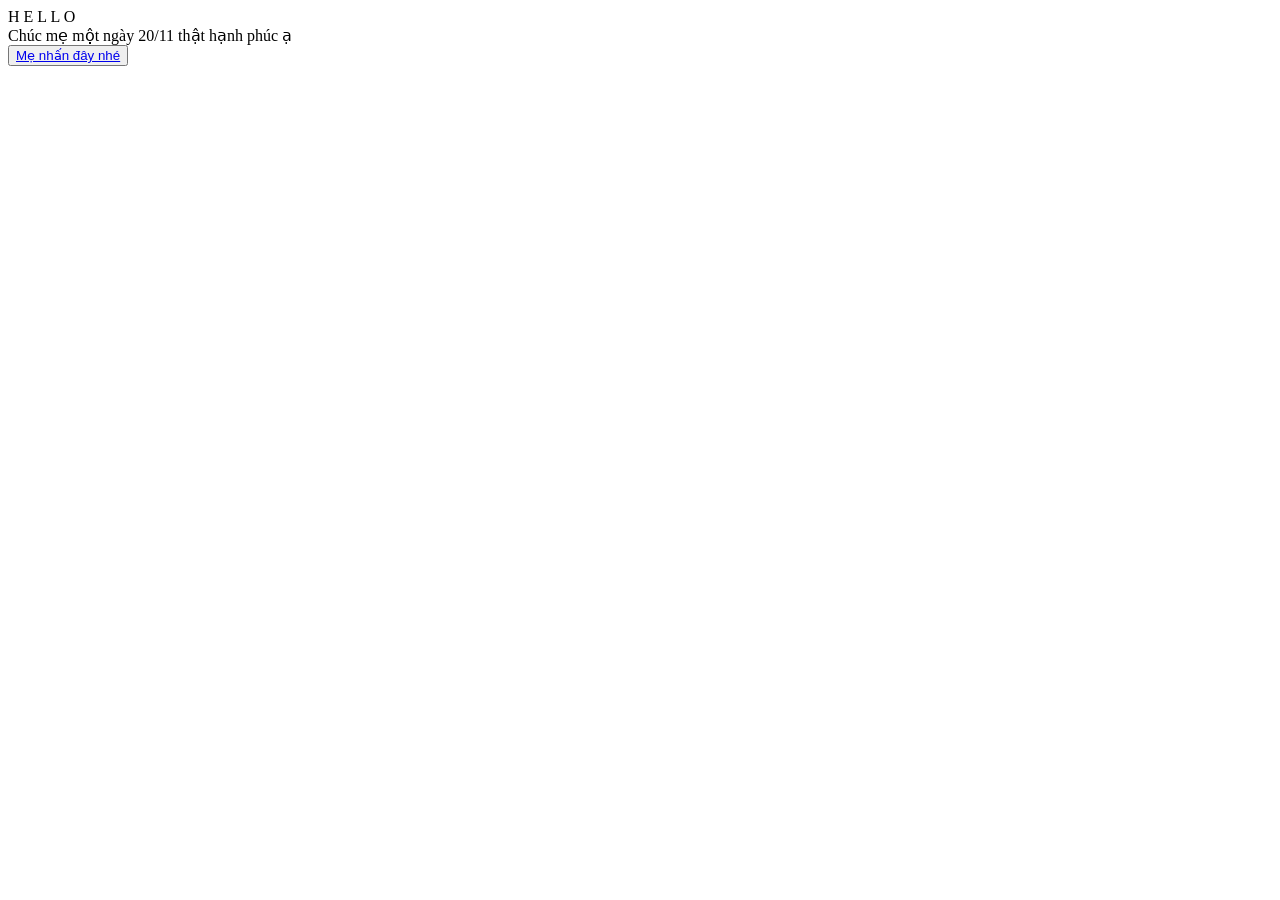
==== index.html @ 5b5583ca "Add files via upload" ====
<!DOCTYPE html>
<html lang="en">
<head>
    <meta charset="UTF-8">
    <meta http-equiv="X-UA-Compatible" content="IE=edge">
    <meta name="viewport" content="width=device-width, initial-scale=1.0">
    <link rel="stylesheet" href="./style.css">
    <link rel="icon" href="./flowers.png" type="image/x-icon">
    <title>Flowers</title>
</head>
<body>
    <div class="greetings">
    <!-- silahkan menambah kata sesuai keinginan dengan <span>text...</span -->
        <span>H</span>
        <span>E</span>
        <span>L</span>
        <span>L</span>
        <span>O</span>
    </div>
    <div class="description">
        <span>Chúc mẹ một ngày 20/11 thật hạnh phúc ạ</span>
    </div>
    <div class="button">
        <button>
            <a href="flower.html">Mẹ nhấn đây nhé</a>
        </button>
        
    </div>
</body>
</html>
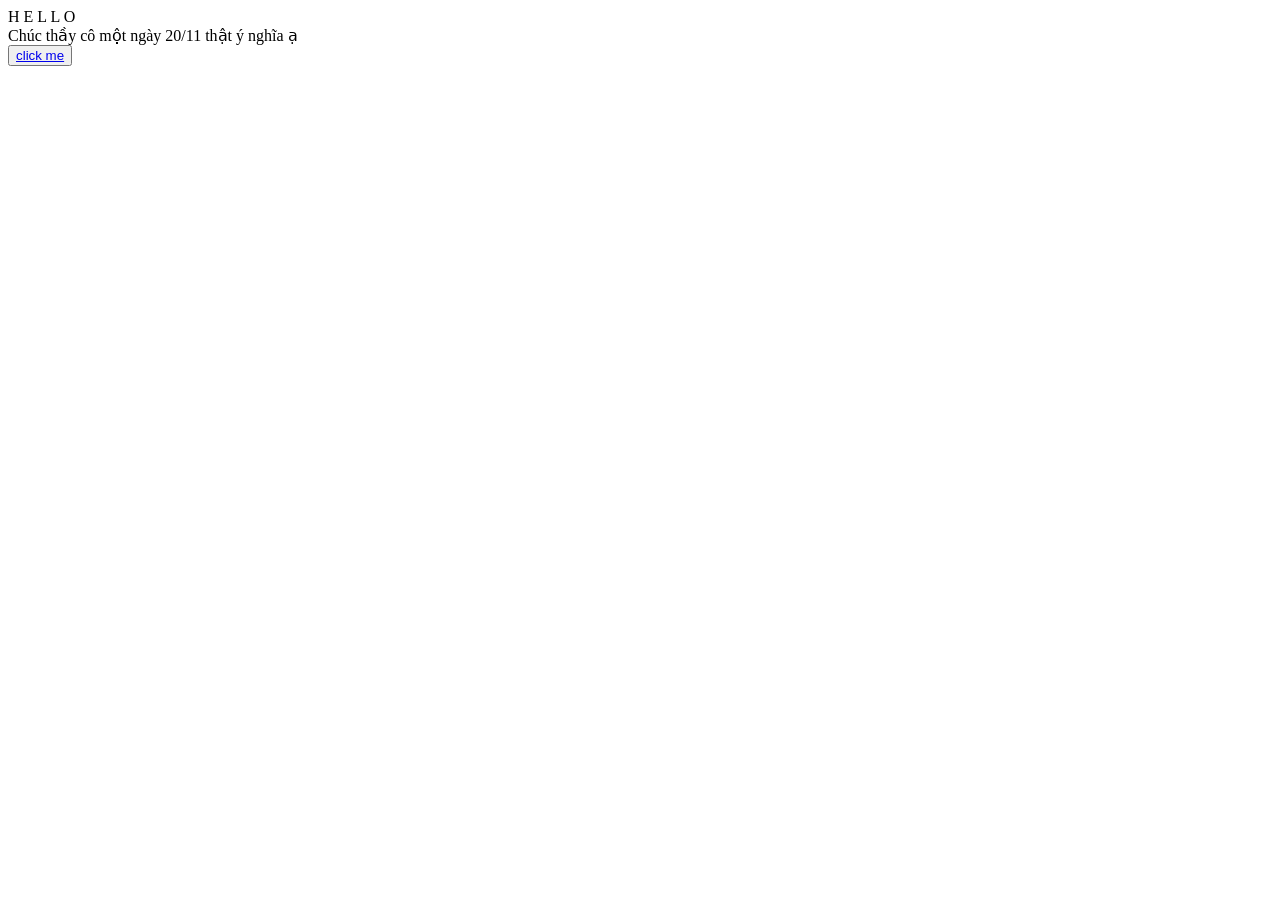
==== commit e00605d7: "Update index.html" ====
--- a/index.html
+++ b/index.html
@@ -18,13 +18,13 @@
         <span>O</span>
     </div>
     <div class="description">
-        <span>Chúc mẹ một ngày 20/11 thật hạnh phúc ạ</span>
+        <span>Chúc thầy cô  một ngày 20/11 thật ý nghĩa  ạ</span>
     </div>
     <div class="button">
         <button>
-            <a href="flower.html">Mẹ nhấn đây nhé</a>
+            <a href="flower.html">click me</a>
         </button>
         
     </div>
 </body>
-</html>+</html>
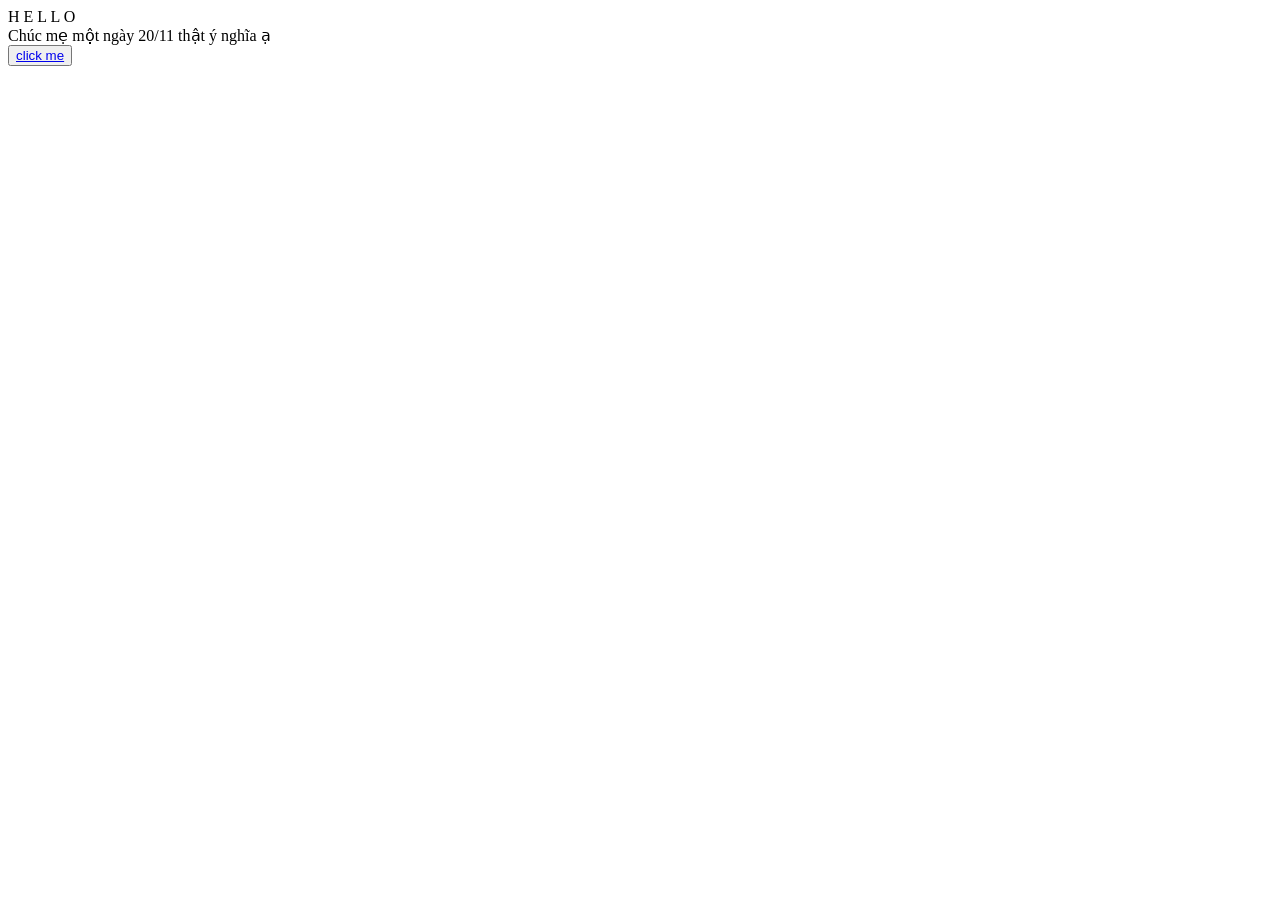
==== commit 1a55d5b7: "Update index.html" ====
--- a/index.html
+++ b/index.html
@@ -18,7 +18,7 @@
         <span>O</span>
     </div>
     <div class="description">
-        <span>Chúc thầy cô  một ngày 20/11 thật ý nghĩa  ạ</span>
+        <span>Chúc mẹ  một ngày 20/11 thật ý nghĩa  ạ</span>
     </div>
     <div class="button">
         <button>
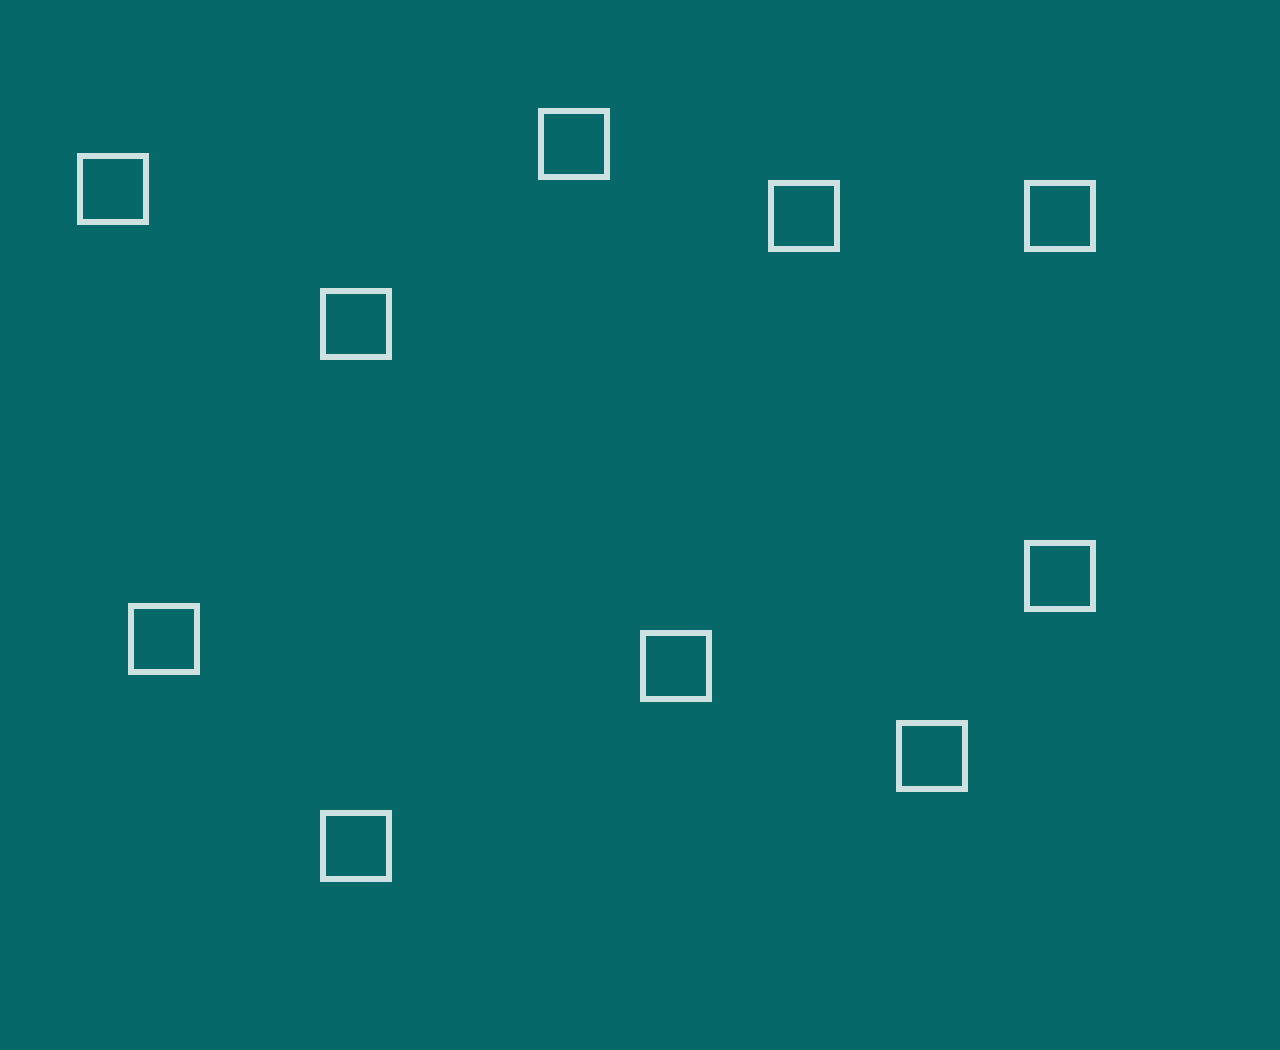
==== commit 5401b01b: "Add files via upload" ====
--- a/index.html
+++ b/index.html
@@ -1,30 +1,213 @@
-<!DOCTYPE html>
-<html lang="en">
-<head>
-    <meta charset="UTF-8">
-    <meta http-equiv="X-UA-Compatible" content="IE=edge">
-    <meta name="viewport" content="width=device-width, initial-scale=1.0">
-    <link rel="stylesheet" href="./style.css">
-    <link rel="icon" href="./flowers.png" type="image/x-icon">
-    <title>Flowers</title>
-</head>
-<body>
-    <div class="greetings">
-    <!-- silahkan menambah kata sesuai keinginan dengan <span>text...</span -->
-        <span>H</span>
-        <span>E</span>
-        <span>L</span>
-        <span>L</span>
-        <span>O</span>
-    </div>
-    <div class="description">
-        <span>Chúc mẹ  một ngày 20/11 thật ý nghĩa  ạ</span>
-    </div>
-    <div class="button">
-        <button>
-            <a href="flower.html">click me</a>
-        </button>
-        
-    </div>
-</body>
-</html>
+<!DOCTYPE html>
+<html>
+<head>
+	<meta charset="utf-8">
+	 <meta name="viewport" content="width=device-width, initial-scale=1.0">
+	<title>index</title>  
+	<script src="vara.min.js"></script>
+
+  <style >
+	*{
+		padding: 0;
+		margin: 0;
+
+	}
+	body{
+    background: linear-gradient(0.25turn, rgb(6, 104, 104), rgb(6, 104, 104));
+		background-size: cover;
+		background-position: center;
+		height: 100vh;
+		overflow: hidden;
+		color: black;
+
+
+	}
+	#container{
+		width: 80%;
+		margin: 20px auto;
+		min-height: 650px;
+		margin-top: 150px;
+    color: black;
+	}
+	@media screen and (max-width: 400px) {
+		#container {
+			width: 100%;
+			margin:50% auto;
+			min-height: 800px;
+		}
+
+}
+.wrapper{
+  position: fixed;
+}
+.box div{
+  position: fixed;
+  width: 60px;
+  height: 60px;
+  background-color:transparent;
+  border: 6px solid rgba(255,255,255,0.8);
+}
+.box div:nth-child(1){
+  top: 12%;
+  left: 42%;
+  animation: animate 10s linear infinite;
+}
+.box div:nth-child(2){
+  top: 70%;
+  left: 50%;
+  animation: animate 7s linear infinite;
+}
+.box div:nth-child(3){
+  top: 17%;
+  left: 6%;
+  animation: animate 9s linear infinite;
+}
+.box div:nth-child(4){
+  top: 20%;
+  left: 60%;
+  animation: animate 10s linear infinite;
+}
+.box div:nth-child(5){
+  top: 67%;
+  left: 10%;
+  animation: animate 6s linear infinite;
+}
+.box div:nth-child(6){
+  top: 80%;
+  left: 70%;
+  animation: animate 12s linear infinite;
+}
+.box div:nth-child(7){
+  top: 60%;
+  left: 80%;
+  animation: animate 15s linear infinite;
+}
+.box div:nth-child(8){
+  top: 32%;
+  left: 25%;
+  animation: animate 16s linear infinite;
+}
+.box div:nth-child(9){
+  top: 90%;
+  left: 25%;
+  animation: animate 9s linear infinite;
+}
+.box div:nth-child(10){
+  top: 20%;
+  left: 80%;
+  animation: animate 5s linear infinite;
+}
+@keyframes animate{
+  0%{
+    transform: scale(0) translateY(0) rotate(0);
+    opacity: 1;
+  }
+  100%{
+    transform: scale(1.3) translateY(-90px) rotate(360deg);
+    opacity: 0;
+  }
+}
+</style>
+</head>
+<body>
+
+<audio autoplay src="jaz1.mp3"></audio>
+  <div id="container"></div>
+  <a href="" class="hidden"></a>
+  	<div class="wrapper">
+    <div class="box">
+    <div></div>
+    <div></div>
+    <div></div>
+    <div></div>
+    <div></div>
+    <div></div>
+    <div></div>
+    <div></div>
+    <div></div>
+    <div></div>
+    </div>
+  </div>
+ <script>
+  	var fontSize = 40;
+  	if (window.screen.width > 700) 
+  		fontSize = 55 ;
+  	else if (window.screen.width > 1200)
+  		fontSize = 80; 
+  	var vara = new Vara(
+  		"#container",
+  		"https://raw.githubusercontent.com/akzhy/Vara/master/fonts/Satisfy/SatisfySL.json",
+  		[
+  			{
+  				text : "Bersama mu",
+  				y: 150,
+         	 	delay : 900,
+  				fromCurrentPosition: {y:false},
+  				duration:1700
+  		},
+  		{
+  			text : "Ku akan dicintai dengan tulus",
+  			y: 150,
+  			fromCurrentPosition: {y:false},
+  			delay:1000,
+  			duration:2000
+  		},
+		{
+  			text : "Tanpa ragu ",
+  			y: 150,
+  			fromCurrentPosition: {y:false},
+  			delay:800,
+  			duration:1500
+  		},
+		{
+  			text : "ku akan memberikan cintaku",
+  			y: 150,
+  			fromCurrentPosition: {y:false},
+  			delay:1000,
+  			duration:2200
+  		},
+		{
+  			text : "Bersamaku kamu tak akan sendu",
+  			y: 150,
+  			fromCurrentPosition: {y:false},
+  			delay:1000,
+  			duration:3300
+  		},
+		{
+  			text : "Yakinkan kamu",
+  			y: 150,
+  			fromCurrentPosition: {y:false},
+  			delay:1500,
+  			duration:1800
+  		},
+		{
+  			text : "aku yang terbaik untukmu",
+  			y: 150,
+  			fromCurrentPosition: {y:false},
+  			delay:1000,
+  			duration:3200
+  		},
+  		],
+
+  			{
+  				strokeWidth: 2,
+  				color:"#fff",
+  				fontSize:fontSize,
+  				textAlign:"center"
+  			}
+  		);
+  	vara.ready(function(){
+  		var erase = true;
+  		vara.animationEnd(function(i, o){
+  			if (i == "no_erase") erase = false; 
+  			if (erase) {
+  				o.container.style.transition = 
+  				"opacity 1s 1s";
+  				o.container.style.opacity = 0;
+  			}
+  		});
+  	});
+
+  </script>
+</body>
+</html>
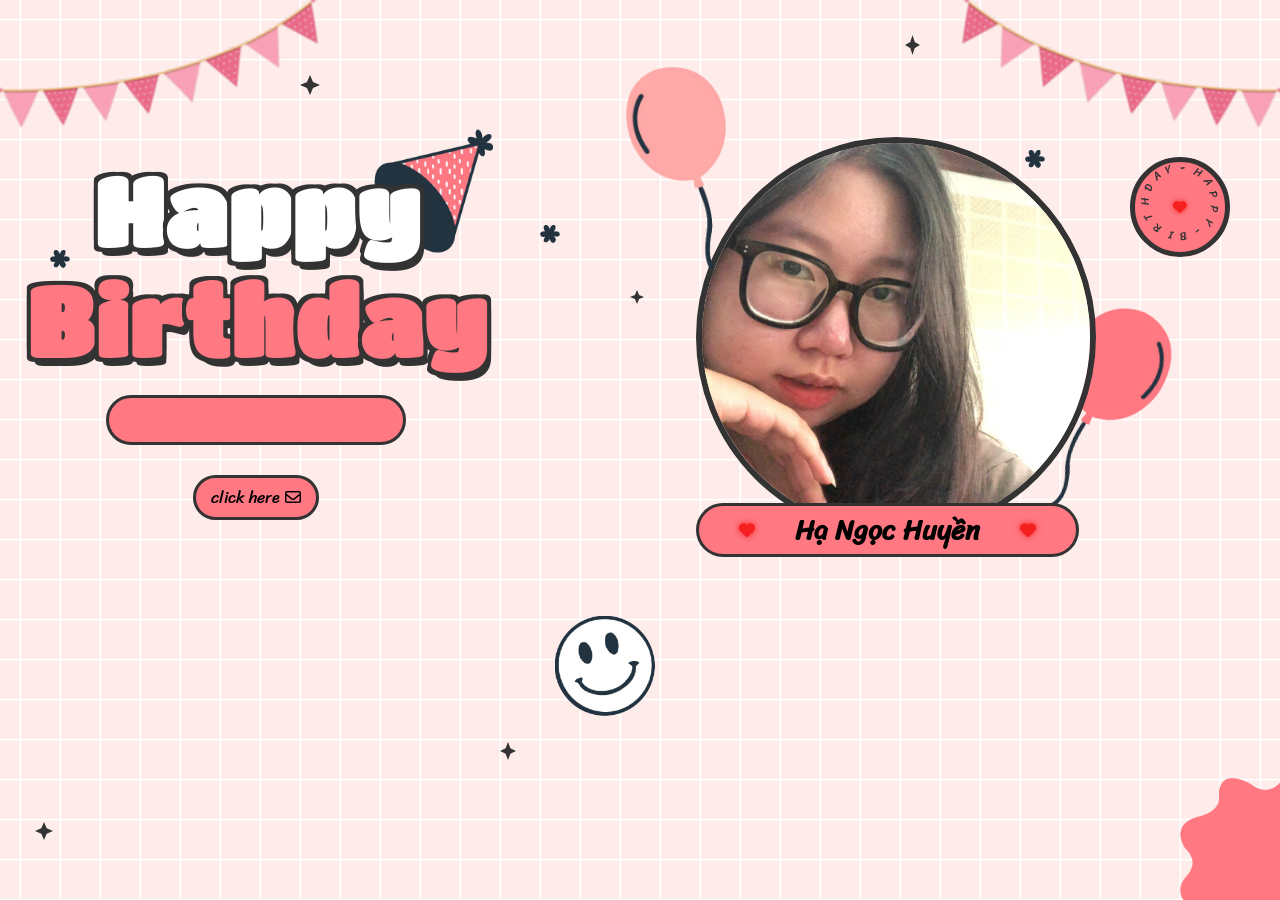
==== commit a54ef071: "Add files via upload" ====
--- a/index.html
+++ b/index.html
@@ -1,213 +1,267 @@
 <!DOCTYPE html>
-<html>
+<html lang="en">
 <head>
-	<meta charset="utf-8">
-	 <meta name="viewport" content="width=device-width, initial-scale=1.0">
-	<title>index</title>  
-	<script src="vara.min.js"></script>
-
-  <style >
-	*{
-		padding: 0;
-		margin: 0;
-
-	}
-	body{
-    background: linear-gradient(0.25turn, rgb(6, 104, 104), rgb(6, 104, 104));
-		background-size: cover;
-		background-position: center;
-		height: 100vh;
-		overflow: hidden;
-		color: black;
-
-
-	}
-	#container{
-		width: 80%;
-		margin: 20px auto;
-		min-height: 650px;
-		margin-top: 150px;
-    color: black;
-	}
-	@media screen and (max-width: 400px) {
-		#container {
-			width: 100%;
-			margin:50% auto;
-			min-height: 800px;
-		}
-
-}
-.wrapper{
-  position: fixed;
-}
-.box div{
-  position: fixed;
-  width: 60px;
-  height: 60px;
-  background-color:transparent;
-  border: 6px solid rgba(255,255,255,0.8);
-}
-.box div:nth-child(1){
-  top: 12%;
-  left: 42%;
-  animation: animate 10s linear infinite;
-}
-.box div:nth-child(2){
-  top: 70%;
-  left: 50%;
-  animation: animate 7s linear infinite;
-}
-.box div:nth-child(3){
-  top: 17%;
-  left: 6%;
-  animation: animate 9s linear infinite;
-}
-.box div:nth-child(4){
-  top: 20%;
-  left: 60%;
-  animation: animate 10s linear infinite;
-}
-.box div:nth-child(5){
-  top: 67%;
-  left: 10%;
-  animation: animate 6s linear infinite;
-}
-.box div:nth-child(6){
-  top: 80%;
-  left: 70%;
-  animation: animate 12s linear infinite;
-}
-.box div:nth-child(7){
-  top: 60%;
-  left: 80%;
-  animation: animate 15s linear infinite;
-}
-.box div:nth-child(8){
-  top: 32%;
-  left: 25%;
-  animation: animate 16s linear infinite;
-}
-.box div:nth-child(9){
-  top: 90%;
-  left: 25%;
-  animation: animate 9s linear infinite;
-}
-.box div:nth-child(10){
-  top: 20%;
-  left: 80%;
-  animation: animate 5s linear infinite;
-}
-@keyframes animate{
-  0%{
-    transform: scale(0) translateY(0) rotate(0);
-    opacity: 1;
-  }
-  100%{
-    transform: scale(1.3) translateY(-90px) rotate(360deg);
-    opacity: 0;
-  }
-}
-</style>
+    <meta charset="UTF-8">
+    <meta name="viewport" content="width=device-width, initial-scale=1.0">
+    <title>Happy birthday</title>
+    <link rel="stylesheet" href="style.css">
+    <link rel="stylesheet" href="https://cdnjs.cloudflare.com/ajax/libs/font-awesome/6.5.1/css/all.min.css" integrity="sha512-DTOQO9RWCH3ppGqcWaEA1BIZOC6xxalwEsw9c2QQeAIftl+Vegovlnee1c9QX4TctnWMn13TZye+giMm8e2LwA==" crossorigin="anonymous" referrerpolicy="no-referrer" />
+    <script src="https://code.jquery.com/jquery-3.7.1.min.js" integrity="sha256-/JqT3SQfawRcv/BIHPThkBvs0OEvtFFmqPF/lYI/Cxo=" crossorigin="anonymous"></script>
 </head>
 <body>
-
-<audio autoplay src="jaz1.mp3"></audio>
-  <div id="container"></div>
-  <a href="" class="hidden"></a>
-  	<div class="wrapper">
-    <div class="box">
-    <div></div>
-    <div></div>
-    <div></div>
-    <div></div>
-    <div></div>
-    <div></div>
-    <div></div>
-    <div></div>
-    <div></div>
-    <div></div>
+    <div id="wrapper">
+        <div class="flag__birthday">
+            <img src="./images/1.png" alt="" width="350" class="flag__left">
+            <img src="./images/1.png" alt="" width="350" class="flag__right">
+        </div>
+        <div class="content">
+            <div class="left">
+                <div class="title">
+                    <h1 class="happy">
+                        <span style="--t: 4s;">H</span>
+                        <span style="--t: 4.2s;">a</span>
+                        <span style="--t: 4.4s;">p</span>
+                        <span style="--t: 4.6s;">p</span>
+                        <span style="--t: 4.8s;">
+                            y
+                            <div class="hat">
+                                <img src="./images/hat.png" alt="" width="130">
+                            </div>
+                        </span>
+                    </h1>
+                    <h1 class="birthday">
+                        <span style="--t: 5s;">B</span>
+                        <span style="--t: 5.2s;">i</span>
+                        <span style="--t: 5.4s;">r</span>
+                        <span style="--t: 5.6s;">t</span>
+                        <span style="--t: 5.8s;">h</span>
+                        <span style="--t: 6s;">d</span>
+                        <span style="--t: 6.2s;">a</span>
+                        <span style="--t: 6.4s;">y</span>
+                    </h1>
+                    
+                </div>
+                <div class="date__of__birth">
+                    <span></span>
+                </div>
+                <div class="btn">
+                    <button id="btn__letter">
+                        click here
+                        <i class="fa-regular fa-envelope"></i>
+                    </button>
+                </div>
+            </div>
+            <div class="right">
+                <div class="box__account">
+                    <div class="image">
+                        <img src="./images/image.jpg" alt="">
+                    </div>
+                    <div class="name">
+                        <i class="fa-solid fa-heart"></i>
+                        <span>Hạ Ngọc Huyền</span>
+                        <i class="fa-solid fa-heart"></i>
+                    </div>
+                    <div class="balloon_one">
+                        <img width="100px" src="./images/balloon1.png" alt="">
+                    </div>
+                    <div class="balloon_two">
+                        <img width="100px" src="./images/balloon2.png" alt="">
+                    </div>
+                </div>
+                <div class="cricle">
+                    <div class="text__cricle">
+                        <span style="--i: 1;">h</span>
+                        <span style="--i: 2;">a</span>
+                        <span style="--i: 3;">p</span>
+                        <span style="--i: 4;">p</span>
+                        <span style="--i: 5;">y</span>
+                        <span style="--i: 6;">-</span>
+                        <span style="--i: 7;">b</span>
+                        <span style="--i: 8;">i</span>
+                        <span style="--i: 9;">r</span>
+                        <span style="--i: 10;">t</span>
+                        <span style="--i: 11;">h</span>
+                        <span style="--i: 12;">d</span>
+                        <span style="--i: 13;">a</span>
+                        <span style="--i: 14;">y</span>
+                        <span style="--i: 15;">-</span>
+                    </div>
+                    <i class="fa-solid fa-heart"></i>
+                </div>
+                <span class="day">
+                
+                </span>
+                <span class="month"></span>
+            </div>
+        </div>
+        <div class="decorate_star star1" style="--t: 15s;"></div>
+        <div class="decorate_star star2" style="--t: 15.2s;"></div>
+        <div class="decorate_star star3" style="--t: 15.4s;"></div>
+        <div class="decorate_star star4" style="--t: 15.6s;"></div>
+        <div class="decorate_star star5" style="--t: 15.8s;"></div>
+        <div class="decorate_flower--one" style="--t: 15s;">
+            <img width="20" src="./images/decorate_flower.png" alt="">
+        </div>
+        <div class="decorate_flower--two" style="--t: 15.3s;">
+            <img width="20" src="./images/decorate_flower.png" alt="">
+        </div>
+        <div class="decorate_flower--three" style="--t: 15.6s;">
+            <img width="20" src="./images/decorate_flower.png" alt="">
+        </div>
+        <div class="decorate_bottom">
+            <img src="./images/decorate.png" alt="" width="100">
+        </div>
+        <div class="smiley__icon">
+            <img src="./images/smiley_icon.png" alt="" width="100">
+        </div>
+        <div class="box__letter">
+            <div class="letter__border">
+                <div class="letter">
+                    <div class="title__letter">
+                    </div>
+                    <div class="content__letter">
+                        <div class="left">
+                            <img id="heart__letter" src="https://res.cloudinary.com/dzbgqwbtg/image/upload/v1712985584/snapedit_1712985278582_y2vhsv.png" alt="">
+                            <img class="heart heart_1" style="--t: 0.2s" width="20" src="./images/heart.png" alt="">
+                            <img class="heart heart_2" style="--t: 0.4s" width="20" src="./images/heart.png" alt="">
+                            <img class="heart heart_3" style="--t: 0.6s" width="20" src="./images/heart.png" alt="">
+                            <img class="heart heart_4" style="--t: 0.8s" width="20" src="./images/heart.png" alt="">
+                        </div>
+                        <div class="right">
+                            <div class="love__img">
+                                <img src="./images/love.png" alt="" width="220">
+                            </div>
+                            <div class="text__letter">
+                                 <p></p>
+                            </div>
+                            <img id="mewmew" width="80" src="./images/mewmew.gif" alt="">
+                        </div>
+                    </div>
+                </div>
+                <div class="close">
+                    <i class="fa-solid fa-xmark"></i>
+                </div>
+            </div>
+        </div>
     </div>
-  </div>
- <script>
-  	var fontSize = 40;
-  	if (window.screen.width > 700) 
-  		fontSize = 55 ;
-  	else if (window.screen.width > 1200)
-  		fontSize = 80; 
-  	var vara = new Vara(
-  		"#container",
-  		"https://raw.githubusercontent.com/akzhy/Vara/master/fonts/Satisfy/SatisfySL.json",
-  		[
-  			{
-  				text : "Bersama mu",
-  				y: 150,
-         	 	delay : 900,
-  				fromCurrentPosition: {y:false},
-  				duration:1700
-  		},
-  		{
-  			text : "Ku akan dicintai dengan tulus",
-  			y: 150,
-  			fromCurrentPosition: {y:false},
-  			delay:1000,
-  			duration:2000
-  		},
-		{
-  			text : "Tanpa ragu ",
-  			y: 150,
-  			fromCurrentPosition: {y:false},
-  			delay:800,
-  			duration:1500
-  		},
-		{
-  			text : "ku akan memberikan cintaku",
-  			y: 150,
-  			fromCurrentPosition: {y:false},
-  			delay:1000,
-  			duration:2200
-  		},
-		{
-  			text : "Bersamaku kamu tak akan sendu",
-  			y: 150,
-  			fromCurrentPosition: {y:false},
-  			delay:1000,
-  			duration:3300
-  		},
-		{
-  			text : "Yakinkan kamu",
-  			y: 150,
-  			fromCurrentPosition: {y:false},
-  			delay:1500,
-  			duration:1800
-  		},
-		{
-  			text : "aku yang terbaik untukmu",
-  			y: 150,
-  			fromCurrentPosition: {y:false},
-  			delay:1000,
-  			duration:3200
-  		},
-  		],
-
-  			{
-  				strokeWidth: 2,
-  				color:"#fff",
-  				fontSize:fontSize,
-  				textAlign:"center"
-  			}
-  		);
-  	vara.ready(function(){
-  		var erase = true;
-  		vara.animationEnd(function(i, o){
-  			if (i == "no_erase") erase = false; 
-  			if (erase) {
-  				o.container.style.transition = 
-  				"opacity 1s 1s";
-  				o.container.style.opacity = 0;
-  			}
-  		});
-  	});
-
-  </script>
 </body>
-</html>
+<script>
+    let datetxt = "03 - 05 - 2004";
+    let datatxtletter = "Hi bạn, chắc đây là lần đầu tiên sau hơn 4 năm tớ chúc bạn sinh nhật 1 cách tử tế, tớ không biết mqh của chúng ta sẽ đi tới đâu nma thui chúc mừng bạn 2x tuổi có thiệt nhiều tiền và đạt được tất cả điều bạn muốn. Tớ vẫn ở đây thôi (đọc threads tớ càng tốt :))). HPBD nhó!!! ";
+    let titleLetter = "Gửi bạn (special person)";
+    let charArrDate = datetxt.split('');
+    let charArrDateLetter = datatxtletter.split('');
+    let charArrTitle = titleLetter.split('');
+    let currentIndex = 0;
+    let currentIndexLetter = 0;
+    let currentIndexTitle = 0;
+    let date__of__birth = document.querySelector(".date__of__birth span");
+    let text__letter = document.querySelector(".text__letter p");
+    setTimeout(function(){
+        timeDatetxt = setInterval(function(){
+            if(currentIndex < charArrDate.length){
+                date__of__birth.textContent += charArrDate[currentIndex];
+                currentIndex++;
+            }
+            else{
+                let i = document.createElement("i");
+                i.className = "fa-solid fa-star"
+                document.querySelector(".date__of__birth").prepend(i)
+                document.querySelector(".date__of__birth").appendChild(i.cloneNode(true))
+                clearInterval(timeDatetxt)
+            }
+        },100)
+    },12000)
+
+    var intervalContent;
+    var intervalTitle;
+    $("#btn__letter").on("click", function(){
+        $(".box__letter").slideDown()
+        setTimeout(function(){
+            $(".letter__border").slideDown();
+        },1000)
+        setTimeout(function(){
+            intervalTitle = setInterval(function(){
+                if(currentIndexTitle < charArrTitle.length){
+                    document.querySelector(".title__letter").textContent += charArrTitle[currentIndexTitle];
+                    let i = document.createElement("i");
+                    i.className = "fa-solid fa-heart"
+                    document.querySelector(".title__letter").appendChild(i)
+                    currentIndexTitle++;
+                }
+                else{
+                    clearInterval(intervalTitle)
+                }
+            },100)
+        },2000)
+        setTimeout(function(){
+            document.querySelector("#heart__letter").classList.add("animationOp");
+            document.querySelector(".love__img").classList.add("animationOp");
+            document.querySelector("#mewmew").classList.add("animationOp");
+        },2800)
+        setTimeout(function(){
+            document.querySelectorAll(".heart").forEach((item)=>{
+                item.classList.add("animation")
+            })
+        },3500)
+        setTimeout(function(){
+            intervalContent = setInterval(function(){
+                if(currentIndexLetter < charArrDateLetter.length){
+                    text__letter.textContent += charArrDateLetter[currentIndexLetter];
+                    currentIndexLetter++;
+                }
+                else{
+                    clearInterval(intervalContent)
+                }
+            },50)
+        },6000)
+    })
+    $(".close").on("click", function(){
+        clearInterval(intervalContent)
+        document.querySelector(".title__letter").textContent = "";
+        text__letter.textContent = "";
+        currentIndexLetter = 0
+        currentIndexTitle = 0
+        document.querySelector("#heart__letter").classList.remove("animationOp");
+        document.querySelector(".love__img").classList.remove("animationOp");
+        document.querySelector("#mewmew").classList.remove("animationOp");
+        document.querySelectorAll(".heart").forEach((item)=>{
+                item.classList.remove("animation")
+            })
+        $(".box__letter").slideUp();
+        $(".letter__border").slideUp();
+    })
+
+
+    //mobile
+
+    function mobile(){
+        const app = {
+            timeout: function(txt, dom){
+                let currentIndex = 0;
+                let charArr = txt.split('')
+                intervalMobile = setInterval(function(){
+                    if(currentIndex < charArr.length){
+                        dom.textContent += charArr[currentIndex];
+                        currentIndex++;
+                    }
+                    else{
+                        clearInterval(intervalMobile)
+                    }
+                },200)
+            }
+        }
+        return app
+    }
+    const fcMobile = mobile()
+    if(window.innerWidth < 768){
+        setTimeout(()=>{
+            fcMobile.timeout("03", document.querySelector(".day"))
+        },5000)
+        setTimeout(()=>{
+            fcMobile.timeout("05", document.querySelector(".month"))
+        },6000)
+    }
+    
+</script>
+</html>
--- a/style.css
+++ b/style.css
@@ -0,0 +1,818 @@
+@import url('https://fonts.googleapis.com/css2?family=Coiny&family=Titan+One&display=swap');
+@import url('https://fonts.googleapis.com/css2?family=Nerko+One&family=Sriracha&display=swap');
+@import url('https://fonts.googleapis.com/css2?family=Dancing+Script:wght@700&display=swap');
+*{
+    padding: 0;
+    margin: 0;
+    box-sizing: border-box;
+}
+:root{
+    --color-pink: #feecea;
+    --color-white: #fff;
+    --color-black: #333;
+    --color-text-pink: #ff7882;
+    --color-heart: #F61F1F;
+    --color-bg-letter: #fff8e4;
+    --color-border: #DACCBF;
+}
+html{
+    height: 100%;
+}
+body {
+    position: relative;
+    font-size: 16px;
+    margin: 0;
+    padding: 0;
+    height: 100%;
+    background-image:linear-gradient(var(--color-pink), var(--color-pink));
+}
+#wrapper{
+    position: relative;
+    background-color: transparent;
+    background-image: linear-gradient(0deg, transparent 24%, rgba(255, 255, 255, 1) 25%, rgba(255, 255, 255, 1) 26%, transparent 27%, transparent 74%, rgba(255, 255, 255, 1) 75%, rgba(255, 255, 255, 1) 76%, transparent 77%, transparent), linear-gradient(90deg, transparent 24%, rgba(255, 255, 255, 1) 25%, rgba(255, 255, 255,1) 26%, transparent 27%, transparent 74%, rgba(255, 255, 255, 1) 75%, rgba(255, 255, 255, 1) 76%, transparent 77%, transparent);
+    height:100%;
+    background-size:80px 80px;
+    overflow: hidden;
+    z-index: 1;
+}
+.flag__birthday{
+    display: flex;
+    justify-content: space-between;
+    transform: translateY(-200px);
+    animation: translateYFlag 1.5s 2s forwards;
+}
+@keyframes translateYFlag{
+    to{
+        transform: translateY(-10px);
+    }
+}
+.flag__birthday .flag__left{
+    transform: rotate(-10deg) translate(-20px,30px);
+}
+.flag__birthday .flag__right{
+    transform: rotate(10deg) translate(20px,30px) scaleX(-1);
+}
+.content{
+    width: 100%;
+    position: relative;
+    display: flex;
+    padding-top: 3rem;
+}
+.content .left, .content .right{
+    position: relative;
+    display: flex;
+    flex-direction: column;
+    justify-content: center;
+    align-items: center;
+}
+.content .left{
+    width: 40%;
+}
+.content .right{
+    width: 60%;
+}
+.left .btn{
+    transform: scale(0);
+    animation: scaleCricle 2s 16s forwards ease-in-out;
+}
+#btn__letter{
+    position: relative;
+    margin-top: 30px;
+    background-color: var(--color-text-pink);
+    outline: none;
+    padding: 5px 15px;
+    font-size: 1rem;
+    border-radius: 50px;
+    border: 3px solid var(--color-black);
+    font-family: "Sriracha", cursive;
+    display: flex;
+    align-items: center;
+    justify-content: center;
+    cursor: pointer;
+    z-index: 2;
+    transform: scale(1);
+    transition: all .5s ease-in-out;
+}
+#btn__letter:active{
+    transform: scale(0.7);
+}
+#btn__letter i{
+    margin-left: 5px;
+}
+#btn__letter:hover{
+    border-color: var(--color-heart);
+    background-color: var(--color-heart);
+    color: #fff;
+    box-shadow: rgba(0, 0, 0, 0.24) 0px 3px 8px;
+}
+
+#btn__letter:hover i{
+    animation: rotateHeart 1s infinite linear;
+}
+@keyframes rotateHeart{
+    0%,50%, 100%{
+        transform: rotate(0deg);
+    }
+    25%{
+        transform: rotate(12deg);
+    }
+    75%{
+        transform: rotate(-12deg);
+    }
+}
+.title{
+    position: relative;
+    width: 100%;
+    display: flex;
+    justify-content: center;
+    font-family: "Titan One", sans-serif;
+    font-size: 3rem;
+    flex-direction: column;
+    perspective: 1000px;
+}
+.title .happy, .title .birthday{
+    position: relative;
+    text-shadow: 4px 4px var(--color-black), 
+                -4px 4px var(--color-black), 
+                4px -4px var(--color-black), 
+                -4px -4px var(--color-black), 
+                4px 8px 0 var(--color-black);
+    font-weight: bold;
+    display: flex;
+    justify-content: center;
+}
+.title .happy{
+    color: var(--color-white);
+}
+.title .happy span, .title .birthday span{
+    transform: translateY(50px);
+    opacity: 0;
+    visibility: hidden;
+    animation: txtTranslateY .5s var(--t) forwards;
+}
+@keyframes txtTranslateY{
+    100%{
+        transform: translateY(0);
+        opacity: 1;
+        visibility: visible;
+    }
+}
+.title .birthday{
+    color: var(--color-text-pink);
+}
+
+.title .hat{
+    position: absolute;
+    right: -80px;
+    top: -350px;
+    transform: rotate(-40deg);
+    z-index: -1;
+    animation: topHat 4s 7s forwards ease;
+}
+@keyframes topHat{
+    20%, 30%{
+        top: -30px;
+        transform-origin: left;
+        transform: rotate(-40deg);
+    }
+    35%, 100%{
+        top: -30px;
+        transform: rotate(0deg);
+    }
+}
+.date__of__birth, .name{
+    display: flex;
+    justify-content:space-around;
+    align-items: center;
+    background-color: var(--color-text-pink);
+    border-radius: 50px;
+    margin-top: 20px;
+    font-family: "Sriracha", cursive;
+    
+}
+.date__of__birth{
+    border: 3px solid var(--color-black);
+    position: relative;
+    transform: translateY(-100px);
+    z-index: -1;
+    opacity: 0;
+    visibility: hidden;
+    width: 0px;
+    animation: dateOfBirth 5s 9s forwards;
+}
+@keyframes dateOfBirth{
+    20%,40%{
+        width: 0px;
+        height: 0;
+        transform: translateY(0px);
+        opacity: 1;
+        visibility: visible;
+    }
+    45%{
+        transform: translateY(0px);
+        opacity: 1;
+        visibility: visible;
+        width: 300px;
+        height: 0px;
+    }
+    50%,100%{
+        transform: translateY(0px);
+        opacity: 1;
+        visibility: visible;
+        width: 300px;
+        height: 50px;
+    }
+}
+.name{
+    position: absolute;
+    padding: 0px 40px;
+    bottom: -20px;
+    border: 3px solid var(--color-black);
+}
+.date__of__birth span, .name span{
+    font-weight: bold;
+    margin: 0px 40px;
+}
+.date__of__birth span{
+    font-size: 1.2rem;
+}
+.name span{
+    font-size: 1.7rem;
+}
+.right .box__account{
+    position: relative;
+    transform: translateY(700px);
+    animation: topBoxImage 8s 7s forwards ease-in;
+}
+@keyframes topBoxImage{
+    to{
+        transform: translateY(0);
+    }
+}
+.content .right .image{
+    position: relative;
+    width: 400px;
+    height: 400px;
+    border-radius: 50%;
+    overflow: hidden;
+    display: flex;
+    align-items: center;
+    border: 6px solid var(--color-black);
+}
+.content .right .image img{
+    width: 100%;
+    object-fit: cover;
+
+}
+.cricle{
+    position: absolute;
+    top: 20px;
+    right: 50px;
+    display: flex;
+    justify-content: center;
+    align-items: center;
+    transform: scale(0);
+    animation: scaleCricle 3s 15s forwards ease-in-out;
+}
+@keyframes scaleCricle {
+    0%{
+        transform: scale(0);
+    }
+    10%{
+        transform: scale(1.3);
+    }
+    20%{
+        transform: scale(0.7);
+    }
+    30%,100%{
+        transform: scale(1);
+    }
+
+}
+.text__cricle{
+    width: 100px;
+    height: 100px;
+    background-color: var(--color-text-pink);
+    border-radius: 50%;
+    border: 5px solid var(--color-black);
+    display: flex;
+    justify-content: center;
+    align-items: center;
+    animation: rotateCricle 5s linear infinite;
+}
+@keyframes rotateCricle{
+    to{
+        transform: rotate(360deg);
+    }
+}
+.text__cricle span{
+    top: 0%;
+    left: 50%;
+    position: absolute;
+    color: var(--color-black);
+    transform: rotate(calc(var(--i) * 24deg));
+    transform-origin: 0 45px;
+    font-family: "Sriracha", cursive;
+    text-transform: uppercase;
+    font-size: 0.7rem;
+}
+.fa-heart{
+    color: var(--color-heart);
+    filter: drop-shadow(0 0 3px var(--color-heart));
+    animation: scaleHeart 1s infinite linear;
+}
+.cricle .fa-heart{
+    position: absolute;
+    transform: scale(0.85);
+}
+@keyframes scaleHeart{
+    50%{
+        transform: scale(1.2);
+    }
+}
+.right .balloon_one{
+    position: absolute;
+    top: -70px;
+    left: -70px;
+    animation: balloon1 2s infinite linear;
+}
+@keyframes balloon1{
+    0%, 50%,100%{
+        transform-origin: bottom right;
+        transform: rotate(0deg);
+    }
+    25%{
+        transform-origin: bottom right;
+        transform: rotate(3deg);
+    }
+    75%{
+        transform-origin: bottom right;
+        transform: rotate(-3deg);
+    }
+}
+.right .balloon_two{
+    position: absolute;
+    top: 170px;
+    right: -65px;
+    z-index: -1;
+    transform: rotate(10deg);
+    animation: balloon2 2s infinite linear;
+}
+@keyframes balloon2 {
+    0%,50%,100%{
+        transform-origin: bottom left;
+        transform: rotate(10deg);
+    }
+    25%{
+        transform-origin: bottom left;
+        transform: rotate(7deg);
+    }
+    75%{
+        transform-origin: bottom left;
+        transform: rotate(13deg);
+    }
+}
+
+.decorate_star{
+    position: absolute;
+    transform: scale(0);
+    background-color: var(--color-black);
+    clip-path: polygon(0 50%, 35% 35%, 50% 0, 65% 35%, 100% 50%, 65% 65%, 50% 100%, 35% 65%);
+    animation: scaleCricle 3s var(--t) forwards, 
+            scaleStar 2s 16s infinite ease-in-out;
+}
+.decorate_star.star1{
+    width: 20px;
+    height: 20px;
+    top: 75px;
+    left: 300px;
+}
+.decorate_star.star2{
+    width: 15px;
+    height: 20px;
+    top: 35px;
+    right: 360px;
+}
+.decorate_star.star3{
+    width: 14px;
+    height: 14px;
+    top: 290px;
+    left: 630px;
+}
+.decorate_star.star4{
+    width: 18px;
+    height: 18px;
+    bottom: 60px;
+    left: 35px;
+}
+.decorate_star.star5{
+    width: 16px;
+    height: 18px;
+    bottom: 140px;
+    left: 500px;
+}
+@keyframes scaleStar {
+    25%{
+        transform: scale(0.8);
+    }
+    50%{
+        transform: scale(1.1);
+    }
+}
+.decorate_bottom{
+    position: absolute;
+    right: 0;
+    bottom: -10px;
+}
+.decorate_flower--one{
+    position: absolute;
+    top: 250px;
+    left: 50px;
+    transform: scale(0);
+    animation: scaleCricle 3s var(--t) forwards ease-in-out;
+}
+.decorate_flower--two{
+    position: absolute;
+    top: 225px;
+    left: 540px;
+    transform: scale(0);
+    animation: scaleCricle 3s var(--t) forwards ease-in-out;
+}
+.decorate_flower--three{
+    position: absolute;
+    top: 150px;
+    right: 235px;
+    transform: scale(0);
+    animation: scaleCricle 3s var(--t) forwards ease-in-out;
+}
+.smiley__icon{
+    position: absolute;
+    bottom: 180px;
+    left: 555px;
+    transform: scale(0);
+    animation: scaleCricle 3s 15s forwards ease-in-out;
+}
+
+
+.box__letter{
+    position: fixed;
+    top: 0;
+    left: 0;
+    background-color: rgba(0,0,0,.5);
+    width: 100%;
+    height: 100%;
+    z-index: 10;
+    display: none;
+}
+.box__letter .letter__border{
+    position: absolute;
+    width: 55vw;
+    height: 450px;
+    background-color: var(--color-white);
+    border-radius: 27px;
+    padding: 17px;
+    box-shadow: rgba(0, 0, 0, 0.24) 0px 3px 8px;
+    top: 50%;
+    left: 50%;
+    transform: translate(-50%,-50%);
+    display: none;
+}
+.letter__border .close{
+    position: absolute;
+    right: -10px;
+    top: -10px;
+    width: 30px;
+    height: 30px;
+    background-color: var(--color-white);
+    border-radius: 50%;
+    display: flex;
+    justify-content: center;
+    align-items: center;
+    box-shadow: rgba(99, 99, 99, 0.2) 0px 2px 8px 0px;
+    cursor: pointer;
+}
+.letter__border .letter{
+    width: 100%;
+    height: 100%;
+    background-color: var(--color-bg-letter);
+    border-radius: 10px;
+    padding-top: 15px;
+}
+.letter__border .letter .title__letter{
+    text-align: center;
+    font-family: 'Dancing Script', cursive;
+    font-weight: bold;
+    font-size: 2.4rem;
+}
+.title__letter .fa-solid{
+    margin-left: 5px;
+    font-size: 1.3rem;
+}
+.letter__border .letter .content__letter{
+    position: relative;
+    width: 100%;
+    height: 100%;
+    display: flex;
+    padding-top: 1.5rem;
+    padding-bottom: 70px;
+}
+.letter__border .letter .content__letter .left{
+    position: relative;
+    width: 50%;
+    height: 100%;
+    padding: 1.7rem;
+    border-right: 3px solid var(--color-border);
+}
+.content__letter .left #heart__letter{
+    opacity: 0;
+    width: 100%;
+}
+#heart__letter.animationOp{
+    animation: opacityHeart 1s 1s forwards;
+}
+@keyframes opacityHeart{
+    to{
+        opacity: 1;
+    }
+}
+.content__letter .left .heart{
+    position: absolute;
+    opacity: 0;
+}
+.content__letter .left .heart.animation{
+    animation: scaleHeartLetter 1s var(--t) infinite ease-in-out;
+}
+@keyframes scaleHeartLetter{
+    0%{
+        opacity: 1;
+        transform: scale(0);
+    }
+    10%{
+        opacity: 1;
+        transform: scale(1.3);
+    }
+    20%{
+        opacity: 1;
+        transform: scale(0.7);
+    }
+    30%,100%{
+        opacity: 1;
+        transform: scale(1);
+    }
+    
+}
+.content__letter .left .heart_1{
+    top: 90px;
+    left: 30px;
+}
+.content__letter .left .heart_2{
+    top: 20px;
+    right: 70px;
+}
+.content__letter .left .heart_3{
+    bottom: 50px;
+    left: 145px;
+}
+.content__letter .left .heart_4{
+    top: 140px;
+    right: 35px;
+}
+.content__letter .right{
+    position: relative;
+    width: 50%;
+}
+.content__letter .right .love__img{
+    opacity: 0;
+    position: absolute;
+    right: 20px;
+    top: -50px;
+}
+.love__img.animationOp{
+    animation: opacityHeart 1s 1s forwards;
+}
+.content__letter .right .text__letter{
+    margin-top: 60px;
+    padding: 20px 15px 10px 15px;
+    font-family: 'Dancing Script', cursive;
+    font-size: 1.3rem;
+}
+.content__letter .right #mewmew{
+    position: absolute;
+    bottom: 0;
+    right: 0;
+    opacity: 0;
+}
+#mewmew.animationOp{
+    animation: opacityHeart 1s 1s forwards;
+}
+
+.content .right .day, .content .right .month{
+    font-family: "Titan One", sans-serif;
+    color: var(--color-white);
+    text-shadow: 2px 4px 0 var(--color-black);
+    font-weight: bold;
+    font-size: 2.5rem;
+    position: absolute;
+    -webkit-text-stroke: 0.5px var(--color-black);
+    display: none;
+}
+.content .right .day{
+    left: 30px;
+}
+.content .right .month{
+    right: 30px;
+}
+
+/* responsive */
+@media screen and (max-width:768px) {
+    .flag__birthday{
+        animation-delay: 0.2s;
+    }
+    .flag__birthday .flag__left,
+    .flag__birthday .flag__right{
+        width: 160px;
+    }
+    .flag__left{
+        transform: rotate(-10deg) translate(-20px,20px)!important;
+    }
+    .flag__right{
+        transform: rotate(10deg) translate(20px, 20px) scaleX(-1)!important;
+    }
+    #wrapper .content{
+        flex-direction: column;
+    }
+    #wrapper .content .left{
+        position: unset;
+    }
+    #wrapper .content .left,#wrapper .content .right{
+        width: 100%!important;
+    }
+    #wrapper .content .left .title{
+        font-size: 2rem;
+    }
+    .happy span:nth-child(1){
+        animation-delay: 1s;
+    }
+    .happy span:nth-child(2){
+        animation-delay: 1.2s;
+    }
+    .happy span:nth-child(3){
+        animation-delay: 1.4s;
+    }
+    .happy span:nth-child(4){
+        animation-delay: 1.6s;
+    }
+    .happy span:nth-child(5){
+        animation-delay: 1.8s;
+    }
+    .birthday span:nth-child(1){
+        animation-delay: 2s;
+    }
+    .birthday span:nth-child(2){
+        animation-delay: 2.2s;
+    }
+    .birthday span:nth-child(3){
+        animation-delay: 2.4s;
+    }
+    .birthday span:nth-child(4){
+        animation-delay: 2.6s;
+    }
+    .birthday span:nth-child(5){
+        animation-delay: 2.8s;
+    }
+    .birthday span:nth-child(6){
+        animation-delay: 3s;
+    }
+    .birthday span:nth-child(7){
+        animation-delay: 3.2s;
+    }
+    .birthday span:nth-child(8){
+        animation-delay: 3.4s;
+    }
+    .title .hat{
+        animation-delay: 3.5s;
+        right: -50px;
+    }
+    .title .hat img{
+        width: 85px;
+    }
+    .date__of__birth, .balloon_one, .balloon_two{
+        display: none;
+    }
+    .btn{
+        position: absolute;
+        bottom: -100px;
+    }
+    #wrapper .content .right{
+        margin-top: 40px;
+    }
+    .right .box__account{
+        display: flex;
+        justify-content: center;
+        width: 100%;
+        transform: translateY(0);
+        animation: none!important;
+    }
+    .right .box__account .image{
+        width: 200px;
+        height: 200px;
+        transform: scale(0);
+        animation: scaleHeartLetter 2s 4s forwards!important;
+    }
+    .right .box__account .name{
+        padding: 0 20px;
+        transform: scale(0);
+        animation: scaleHeartLetter 2s 5s forwards!important;
+    }
+    .right .box__account .name span{
+        font-size: 1rem;
+        margin: 0 20px;
+    }
+    .cricle{
+        top: -20px;
+        right: 20px;
+        animation-delay: 6s;
+    }
+    .text__cricle{
+        width: 65px;
+        height: 65px;
+        border-width: 2px;
+    }
+    .text__cricle span{
+        transform-origin: 0 30px;
+        font-size: 0.5rem;
+    }
+    .content .right .day, .content .right .month{
+        display: block;
+        /* transform: scale(0); */
+        outline: none;
+    }
+    .decorate_star.star1 {
+        top: 125px;
+        left: 375px;
+        animation-delay: 5.2s;
+    }
+    .decorate_star.star2 {
+        top: 80px;
+        right: 360px;
+        animation-delay: 5.2s;
+    }
+    .decorate_star.star3 {
+        top: 255px;
+        left: 300px;
+        animation-delay: 5.2s;
+    }
+    .decorate_star.star4{
+        animation-delay: 5.2s;
+    }
+    .decorate_star.star5 {
+        bottom: 140px;
+        left: 350px;
+        animation-delay: 5.2s;
+    }
+    .decorate_flower--one{
+        animation-delay: 5.2s;
+    }
+    .decorate_flower--two{
+        display: none;
+    }
+    .decorate_flower--three{
+        top: 45px;
+        animation-delay: 5.2s;
+    }
+    .left .btn{
+        animation-delay: 6s;
+    }
+    .smiley__icon{
+        display: none;
+    }
+    .box__letter .letter__border{
+        width: 95%;
+    }
+    .letter__border .letter .title__letter{
+        font-size: 2rem;
+    }
+    .content__letter .left{
+        display: flex;
+        justify-content: center;
+        align-items: center;
+    }
+    .content__letter .left .heart_2{
+        top: 50px;
+    }
+    .content__letter .left .heart_3 {
+        bottom: 60px;
+        left: 75px;
+    }
+    .content__letter .left .heart_4 {
+        top: 140px;
+        right: 15px;
+    }
+    .content__letter .right .love__img.animationOp img{
+        width: 110px;
+    }
+    .text__letter{
+        margin-top: 0px!important;
+        font-size: 1rem!important;
+    }
+}
